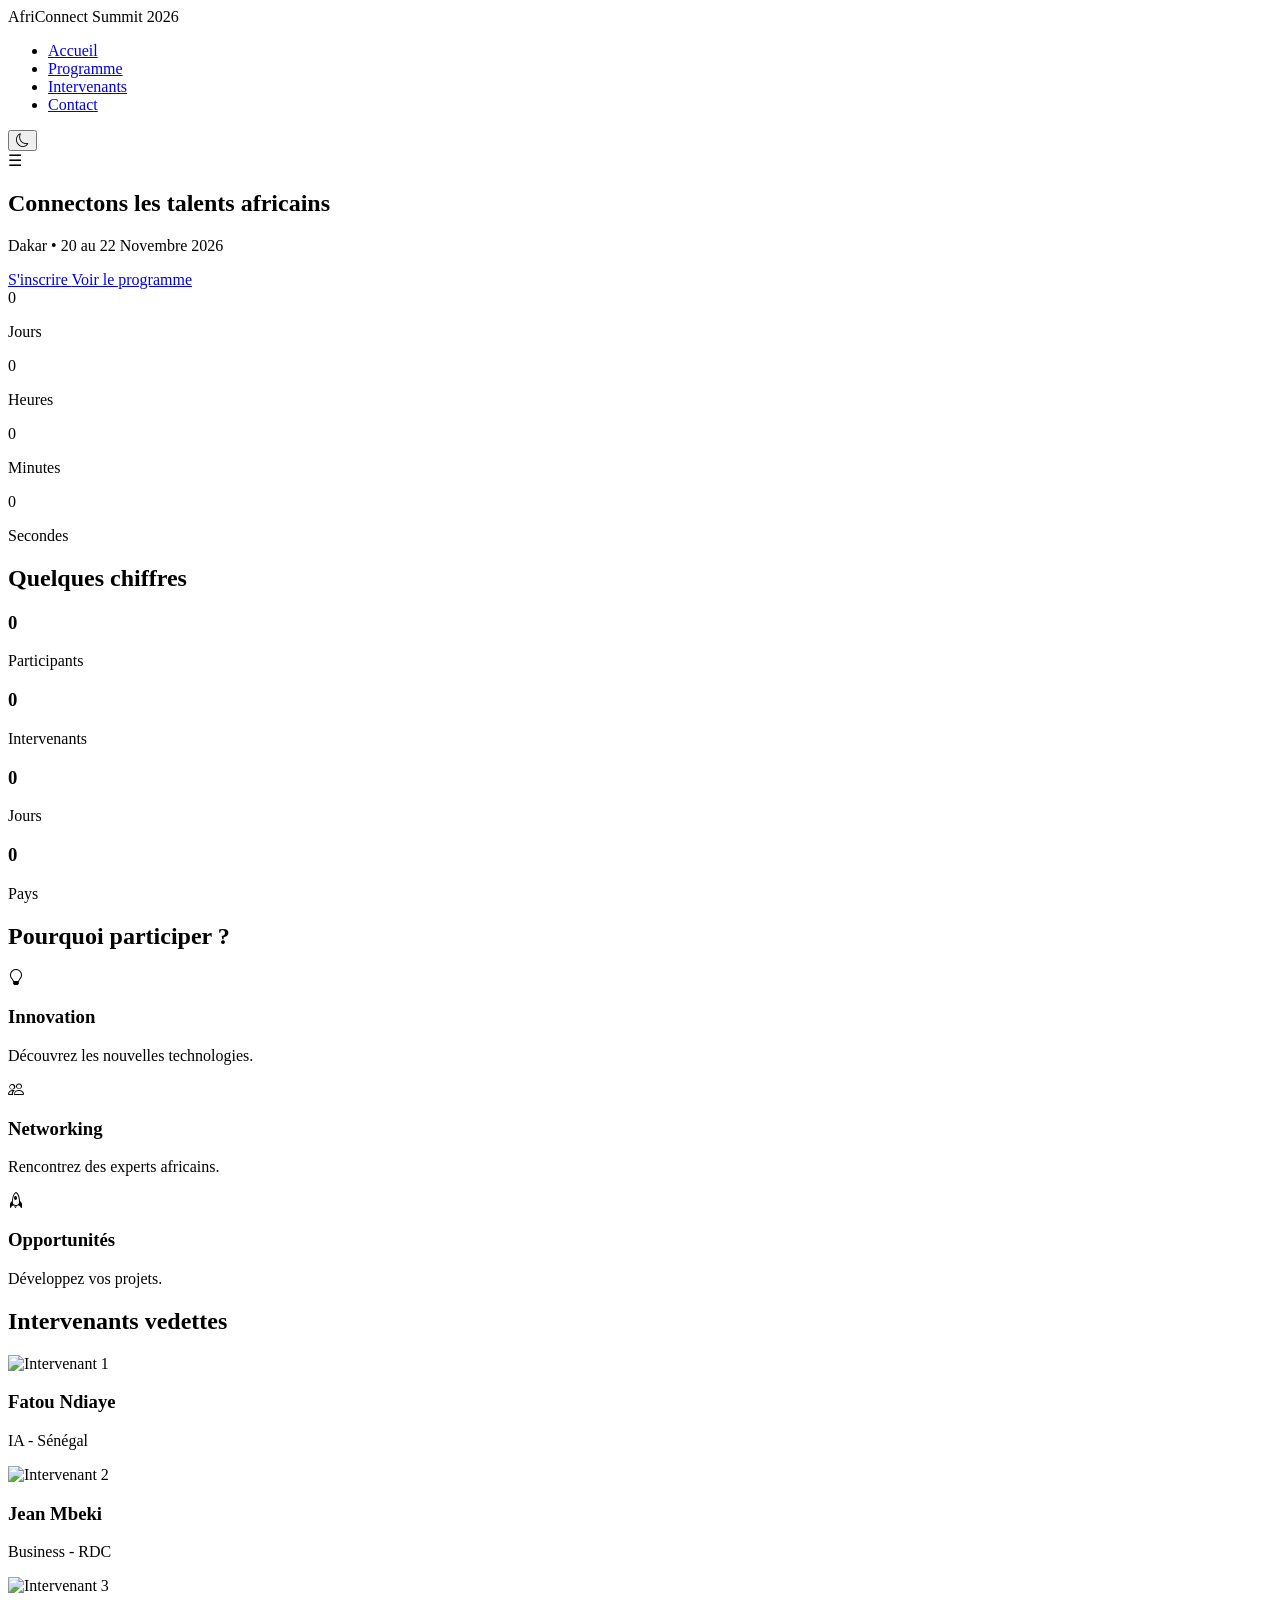
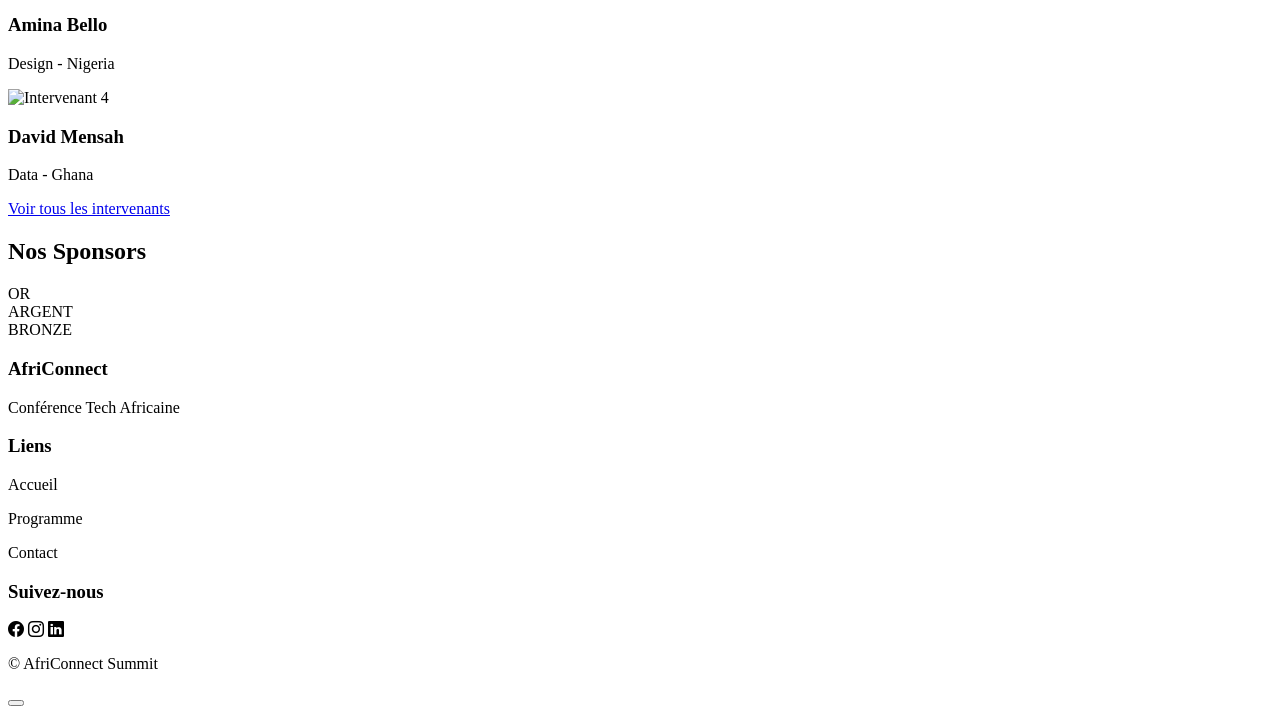
==== index.html @ 57b6f81d "Ajout de la structure HTML de la page d'accueil" ====
<!DOCTYPE html>
<html lang="fr">
<head>
    <meta charset="UTF-8">
    <meta name="viewport" content="width=device-width, initial-scale=1.0">
    <title>AfriConnect Summit 2026</title>
    <link rel="preconnect" href="https://fonts.googleapis.com">
    <link rel="preconnect" href="https://fonts.gstatic.com" crossorigin>
    <link href="https://fonts.googleapis.com/css2?family=Poppins:wght@300;400;500;700&family=Space+Grotesk:wght@600;700&display=swap" rel="stylesheet">
    <link rel="stylesheet"
    href="https://cdn.jsdelivr.net/npm/bootstrap-icons@1.13.1/font/bootstrap-icons.min.css">
    <link rel="stylesheet" href="css/style.css">

</head>
<body>
<header>
<nav class="navbar">
<div class="logo">
AfriConnect Summit 2026
</div>
<ul class="menu">

<li><a href="index.html">Accueil</a></li>
<li><a href="programme.html">Programme</a></li>
<li><a href="intervenants.html">Intervenants</a></li>
<li><a href="contact.html">Contact</a></li>
</ul>
<!-- Bouton Dark Mode -->
<button id="theme-btn">
<i class="bi bi-moon"></i>
</button>
<!-- Hamburger -->
<div id="hamburger">
☰
</div>
</nav>
</header>
<!--  MAIN  -->
<main>

<!-- HERO -->

<section class="hero">

<h1>Connectons les talents africains</h1>
<p>
Dakar • 20 au 22 Novembre 2026
</p>
<div class="hero-btn">
<a href="contact.html" class="btn">
S'inscrire
</a>
<a href="programme.html" class="btn btn2">
Voir le programme
</a>
</div>
<!-- Compte à rebours -->
<div id="countdown">
<div>
<span id="days">0</span>
<p>Jours</p>
</div>
<div>
<span id="hours">0</span>
<p>Heures</p>
</div>
<div>
<span id="minutes">0</span>
<p>Minutes</p>
</div>
<div>
<span id="seconds">0</span>
<p>Secondes</p>
</div>
</div>
</section>
<!-- Chiffres -->
<section class="stats">
<h2>Quelques chiffres</h2>
<div class="grid-stats">
<div class="card">
<h3 class="counter" data-target="1200">0</h3>
<p>Participants</p>
</div>
<div class="card">
<h3 class="counter" data-target="48">0</h3>
<p>Intervenants</p>
</div>
<div class="card">
<h3 class="counter" data-target="3">0</h3>
<p>Jours</p>
</div>
<div class="card">
<h3 class="counter" data-target="12">0</h3>
<p>Pays</p>
</div>
</div>
</section>
<!-- Pourquoi participer -->
<section class="why">
<h2>Pourquoi participer ?</h2>
<div class="why-container">
<article>
<i class="bi bi-lightbulb"></i>
<h3>Innovation</h3>
<p>
Découvrez les nouvelles technologies.
</p>
</article>
<article>
<i class="bi bi-people"></i>
<h3>Networking</h3>
<p>
Rencontrez des experts africains.
</p>
</article>
<article>
<i class="bi bi-rocket"></i>
<h3>Opportunités</h3>
<p>
Développez vos projets.
</p>
</article>
</div>
</section>
<!-- Intervenants -->
<section class="speakers">
<h2>Intervenants vedettes</h2>
<div class="speaker-grid">
<article>
<img src="images/speaker1.jpg" alt="Intervenant 1">
<h3>Fatou Ndiaye</h3>
<p>IA - Sénégal</p>
</article>
<article>
<img src="images/speaker2.jpg" alt="Intervenant 2">
<h3>Jean Mbeki</h3>
<p>Business - RDC</p>
</article>
<article>
<img src="images/speaker3.jpg" alt="Intervenant 3">
<h3>Amina Bello</h3>
<p>Design - Nigeria</p>
</article>
<article>
<img src="images/speaker4.jpg" alt="Intervenant 4">
<h3>David Mensah</h3>
<p>Data - Ghana</p>
</article>
</div>
<a href="intervenants.html" class="btn">
Voir tous les intervenants
</a>
</section>
<!-- Sponsors -->
<section class="sponsors">
<h2>Nos Sponsors</h2>
<div class="sponsor-container">
<div class="gold">
OR
</div>
<div class="silver">
ARGENT
</div>
<div class="bronze">
BRONZE
</div>
</div>
</section>
</main>
<!--  FOOTER  -->
<footer>
<div class="footer">
<div>
<h3>AfriConnect</h3>
<p>
Conférence Tech Africaine
</p>
</div>
<div>
<h3>Liens</h3>
<p>Accueil</p>
<p>Programme</p>
<p>Contact</p>
</div>
<div>
<h3>Suivez-nous</h3>
<i class="bi bi-facebook"></i>
<i class="bi bi-instagram"></i>
<i class="bi bi-linkedin"></i>
</div>
</div>
<p>
© <span id="year"></span>
AfriConnect Summit
</p>
<button id="topBtn">
</button>

</footer>
<script src="js/main.js"></script>
</body>
</html>
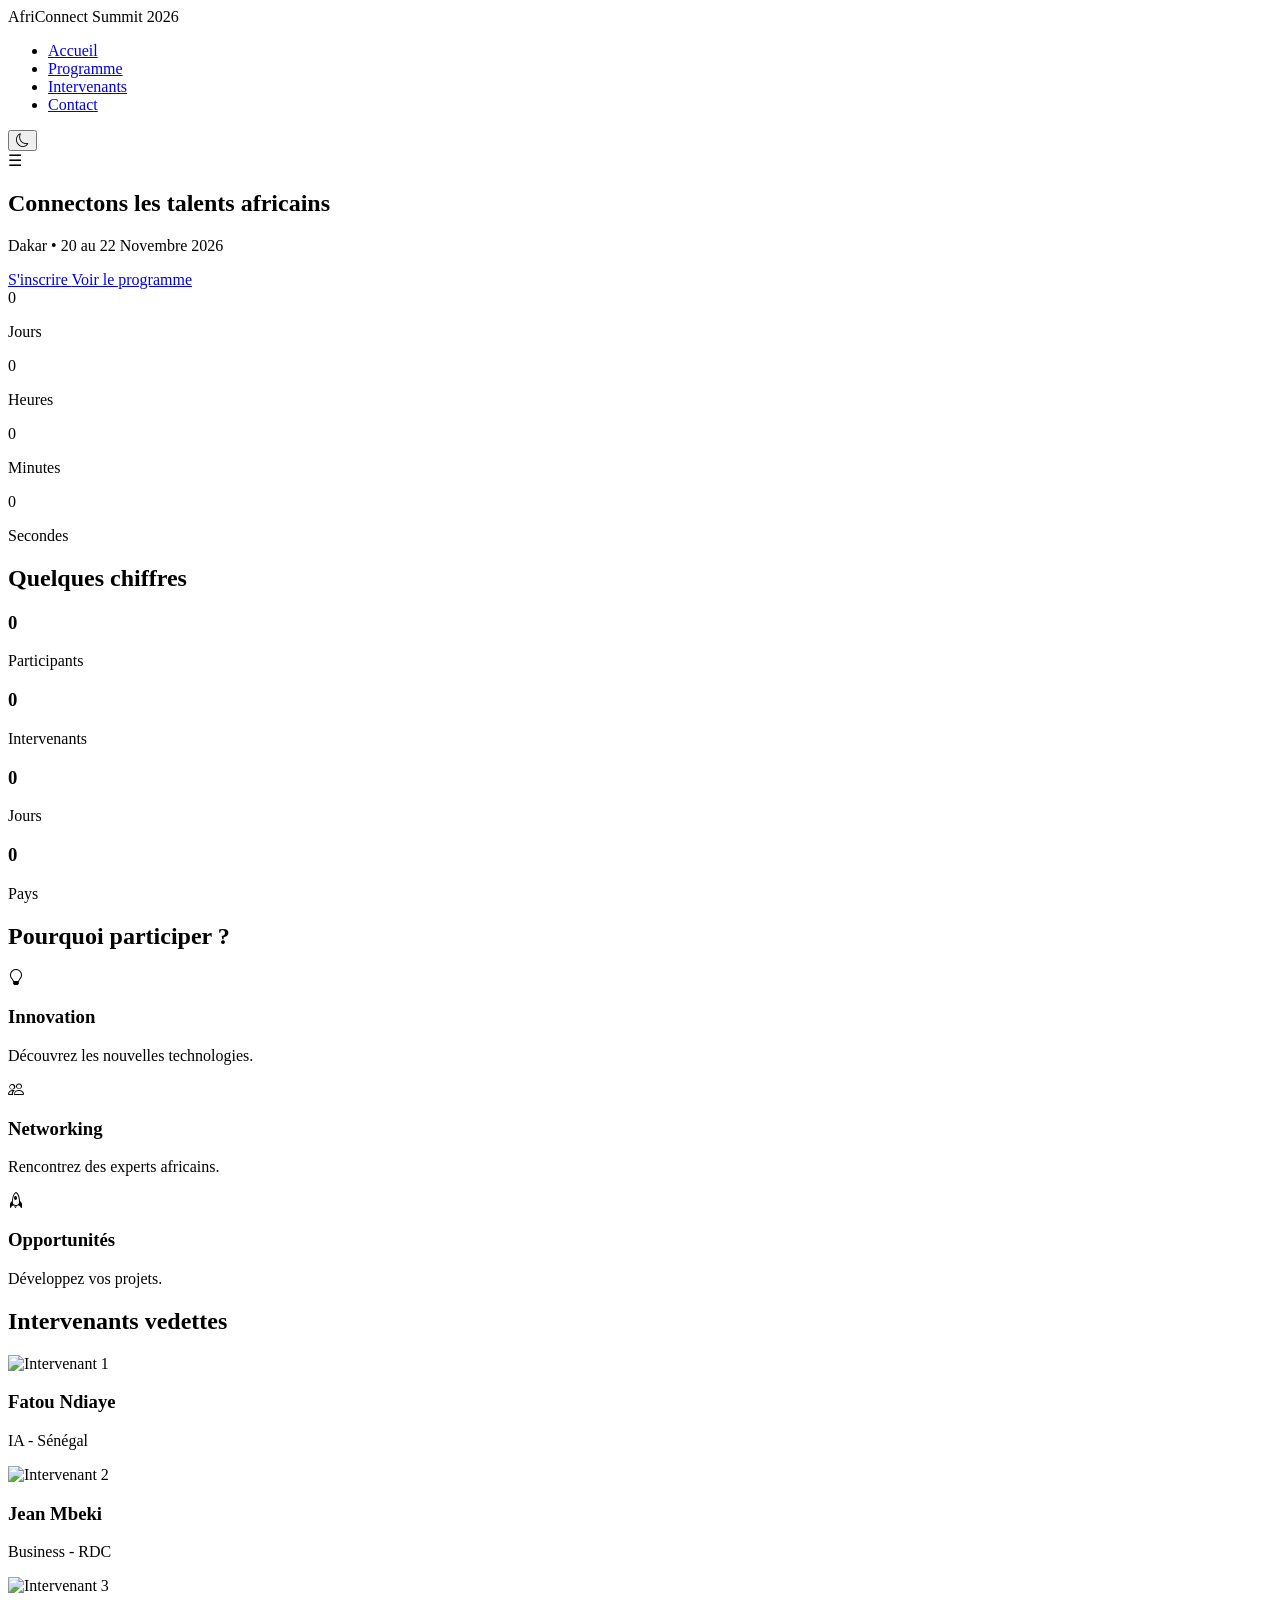
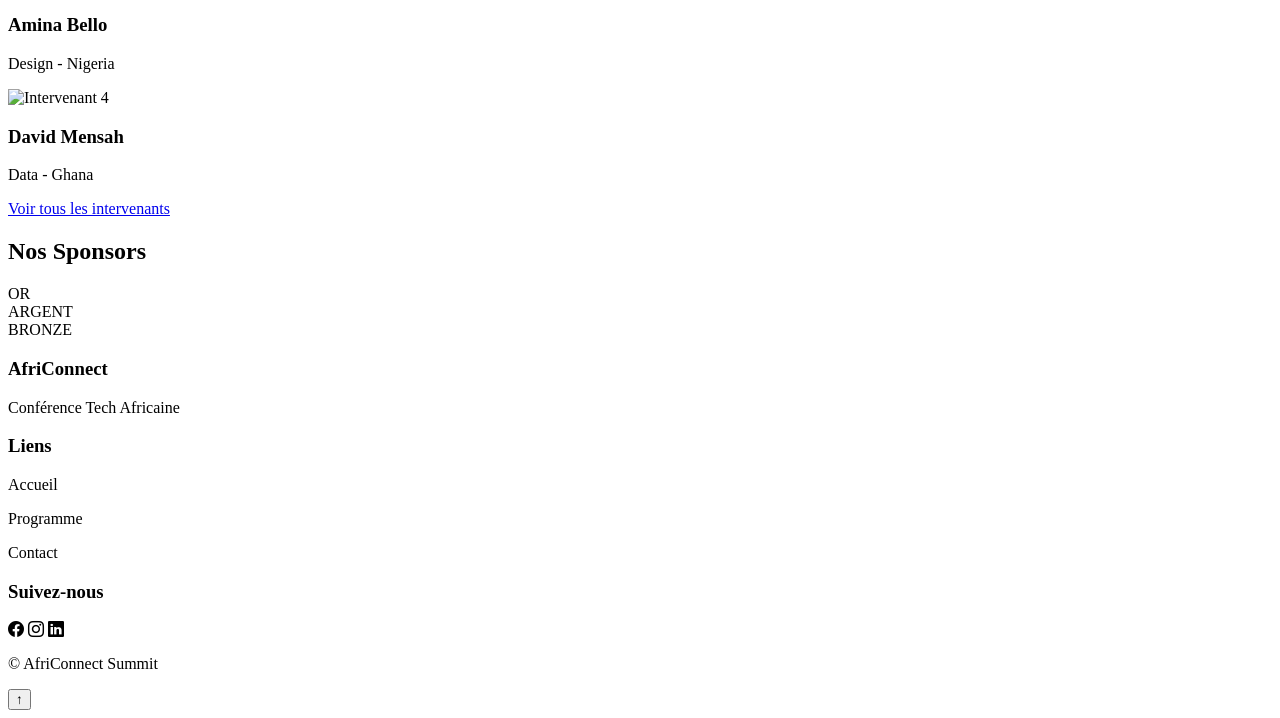
==== commit 4fd25099: "Création de la page Contact" ====
--- a/index.html
+++ b/index.html
@@ -14,7 +14,7 @@
 </head>
 <body>
 <header>
-<nav class="navbar">
+<nav class="navbar" aria-label="Navigation principale">
 <div class="logo">
 AfriConnect Summit 2026
 </div>
@@ -26,11 +26,11 @@
 <li><a href="contact.html">Contact</a></li>
 </ul>
 <!-- Bouton Dark Mode -->
-<button id="theme-btn">
+<button id="theme-btn" aria-label="Changer le théme">
 <i class="bi bi-moon"></i>
 </button>
 <!-- Hamburger -->
-<div id="hamburger">
+<div id="hamburger" aria-label="Ouvrir le menu">
 ☰
 </div>
 </nav>
@@ -194,7 +194,8 @@
 © <span id="year"></span>
 AfriConnect Summit
 </p>
-<button id="topBtn">
+<button id="topBtn" aria-label="Retour en haut">
+  ↑
 </button>
 
 </footer>
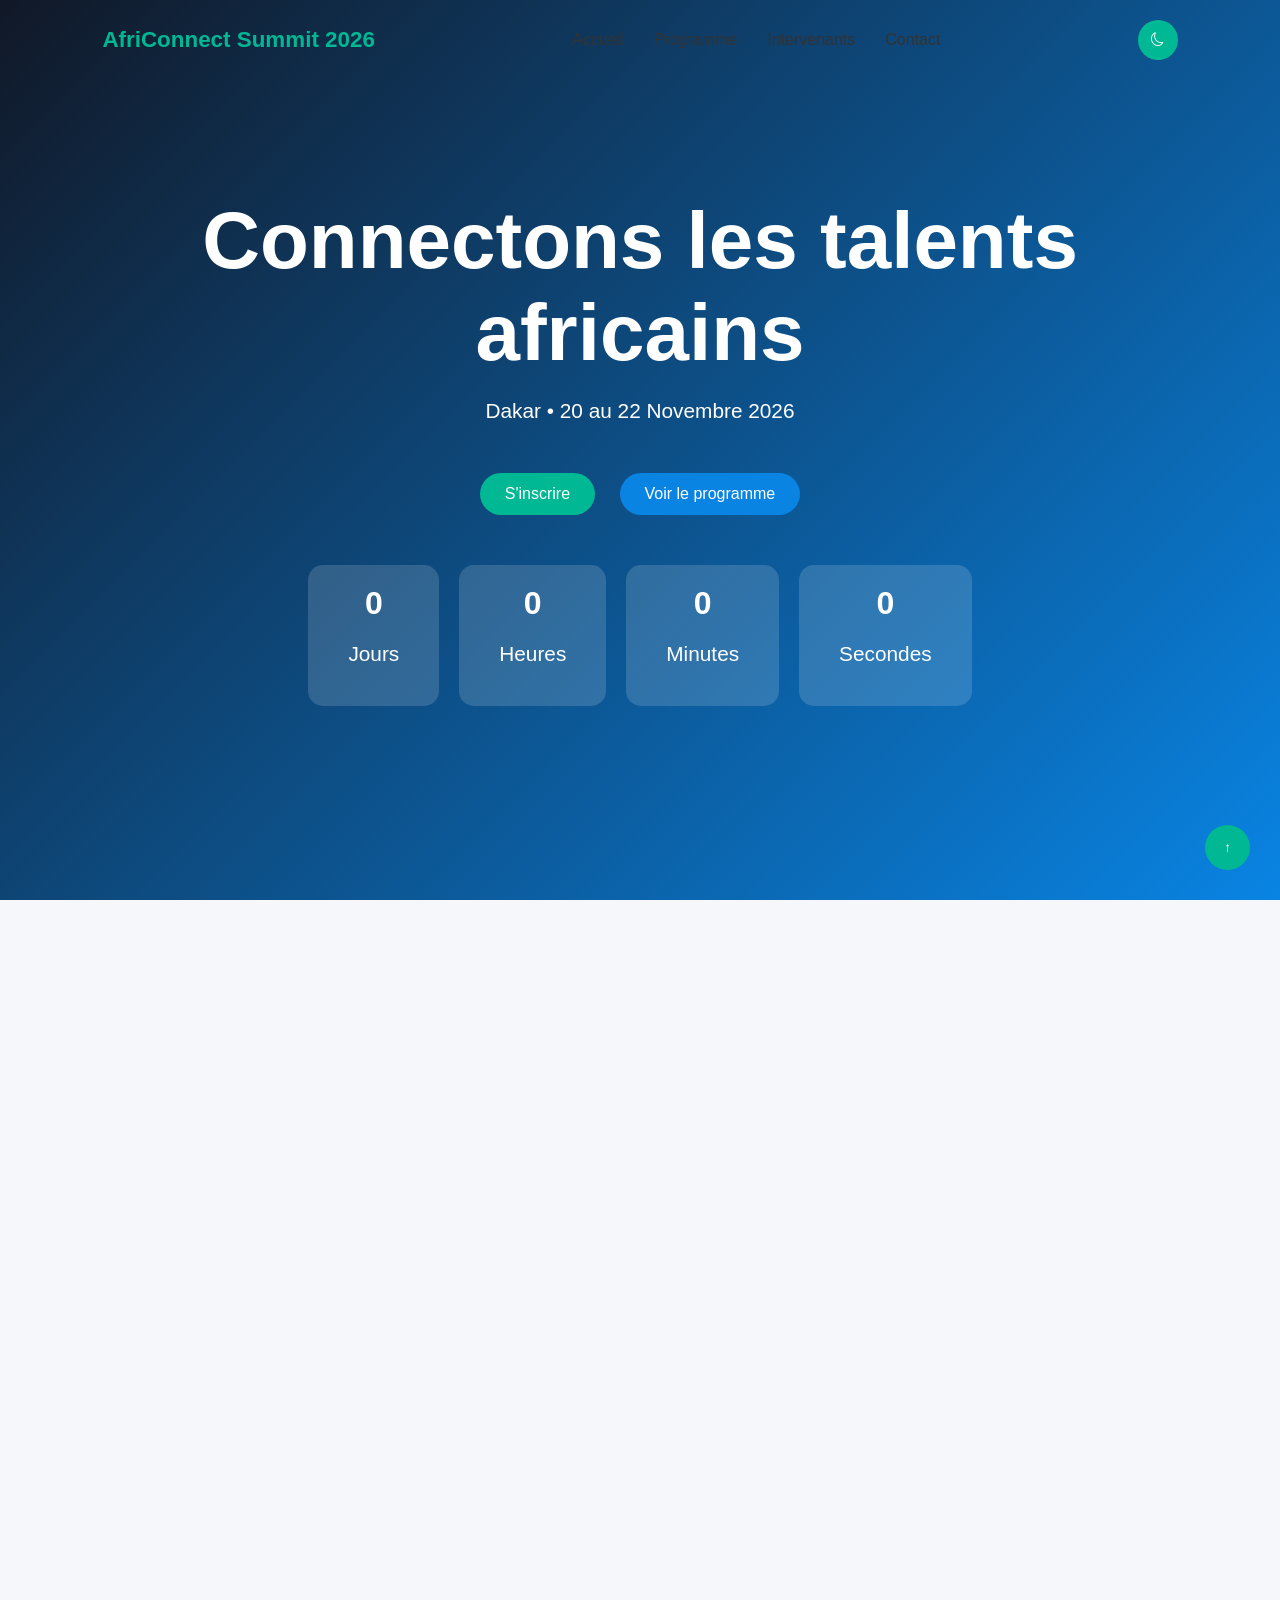
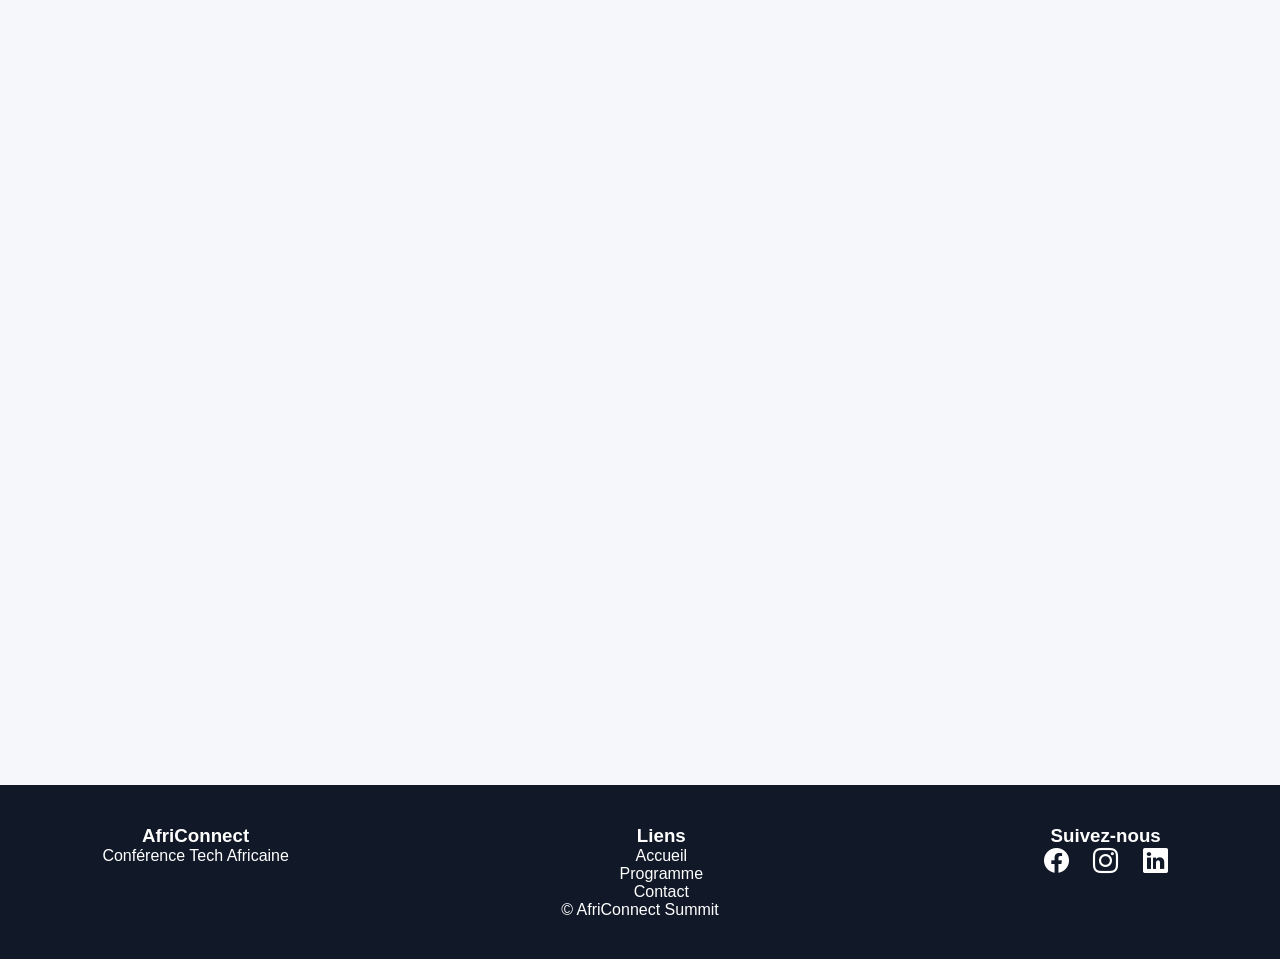
==== commit 0fcc4ec0: "Création du style CSS responsive" ====
--- a/index.html
+++ b/index.html
@@ -75,7 +75,7 @@
 </div>
 </section>
 <!-- Chiffres -->
-<section class="stats">
+<section class="stats hidden">
 <h2>Quelques chiffres</h2>
 <div class="grid-stats">
 <div class="card">
@@ -97,7 +97,7 @@
 </div>
 </section>
 <!-- Pourquoi participer -->
-<section class="why">
+<section class="why hidden">
 <h2>Pourquoi participer ?</h2>
 <div class="why-container">
 <article>
@@ -124,7 +124,7 @@
 </div>
 </section>
 <!-- Intervenants -->
-<section class="speakers">
+<section class="speakers hidden">
 <h2>Intervenants vedettes</h2>
 <div class="speaker-grid">
 <article>
@@ -153,7 +153,7 @@
 </a>
 </section>
 <!-- Sponsors -->
-<section class="sponsors">
+<section class="sponsors hidden">
 <h2>Nos Sponsors</h2>
 <div class="sponsor-container">
 <div class="gold">
--- a/css/style.css
+++ b/css/style.css
@@ -0,0 +1,729 @@
+/*  VARIABLES*/
+
+:root{
+--primary:#00b894;
+--secondary:#0984e3;
+--dark:#111827;
+--light:#ffffff;
+--text:#333333;
+--bg:#f5f7fa;
+--card:#ffffff;
+--border-radius:15px;
+--shadow:0 10px 30px rgba(0,0,0,0.1);
+--transition:0.3s ease;
+--title-font:"Space Grotesk",sans-serif;
+--body-font:"Poppins",sans-serif;
+}
+
+/* DARK MODE */
+
+[data-theme="dark"]{
+--dark:#ffffff;
+--light:#111827;
+--text:#eeeeee;
+--bg:#0f172a;
+--card:#1e293b;
+}
+
+/*  RESET */
+
+*{
+margin:0;
+padding:0;
+box-sizing:border-box;
+scroll-behavior:smooth;
+}
+
+body{
+font-family:var(--body-font);
+background:var(--bg);
+color:var(--text);
+transition:var(--transition);
+}
+
+h1,h2,h3{
+font-family:var(--title-font);
+}
+
+a{
+text-decoration:none;
+color:inherit;
+}
+
+img{
+max-width:100%;
+display:block;
+}
+
+/*  NAVBAR */
+
+header{
+position:fixed;
+top:0;
+left:0;
+width:100%;
+z-index:1000;
+}
+
+.navbar{
+display:flex;
+justify-content:space-between;
+align-items:center;
+padding:20px 8%;
+background:transparent;
+transition:var(--transition);
+}
+
+.navbar.scrolled{
+background:var(--light);
+box-shadow:var(--shadow);
+}
+
+.logo{
+font-size:1.4rem;
+font-weight:700;
+color:var(--primary);
+}
+
+.menu{
+display:flex;
+gap:30px;
+list-style:none;
+}
+
+.menu a{
+font-weight:500;
+transition:var(--transition);
+}
+
+.menu a:hover{
+color:var(--primary);
+}
+
+/* Bouton thème */
+
+#theme-btn{
+border:none;
+background:var(--primary);
+color:white;
+width:40px;
+height:40px;
+border-radius:50%;
+cursor:pointer;
+transition:var(--transition);
+}
+
+#theme-btn:hover{
+transform:scale(1.1);
+}
+
+/* Hamburger */
+
+#hamburger{
+display:none;
+font-size:30px;
+cursor:pointer;
+}
+
+/*  BOUTONS  */
+
+.btn{
+display:inline-block;
+background:var(--primary);
+color:white;
+padding:12px 25px;
+border-radius:30px;
+transition:var(--transition);
+margin:10px;
+}
+
+.btn:hover{
+transform:translateY(-5px);
+}
+
+.btn2{
+background:var(--secondary);
+}
+
+/* HERO */
+
+.hero{
+min-height:100vh;
+display:flex;
+flex-direction:column;
+justify-content:center;
+align-items:center;
+text-align:center;
+padding:100px 8%;
+background:linear-gradient(
+135deg,
+var(--dark),
+var(--secondary)
+);
+color:white;
+}
+
+.hero h1{
+font-size:4rem;
+animation:fadeDown 1s;
+}
+
+.hero p{
+font-size:1.3rem;
+margin:20px;
+}
+
+.hero-btn{
+margin-top:20px;
+}
+
+/* Animation */
+
+@keyframes fadeDown{
+
+from{
+opacity:0;
+transform:translateY(-40px);
+}
+
+to{
+opacity:1;
+transform:translateY(0);
+}
+
+}
+
+/*  COMPTE A REBOURS  */
+
+#countdown{
+display:flex;
+gap:20px;
+margin-top:40px;
+flex-wrap:wrap;
+justify-content:center;
+}
+
+#countdown div{
+background:rgba(255,255,255,0.15);
+padding:20px;
+border-radius:var(--border-radius);
+min-width:100px;
+}
+
+#countdown span{
+font-size:2rem;
+font-weight:bold;
+}
+
+/*  SECTIONS GENERALES */
+
+section{
+padding:80px 8%;
+}
+
+section h2{
+text-align:center;
+font-size:2.5rem;
+margin-bottom:40px;
+}
+
+/*  STATISTIQUES  */
+
+.grid-stats{
+display:grid;
+grid-template-columns:repeat(4,1fr);
+gap:25px;
+}
+
+.card{
+background:var(--card);
+padding:30px;
+text-align:center;
+border-radius:var(--border-radius);
+box-shadow:var(--shadow);
+transition:var(--transition);
+}
+
+.card:hover{
+transform:translateY(-10px);
+}
+
+.card h3{
+font-size:2.5rem;
+color:var(--primary);
+}
+
+/* POURQUOI PARTICIPER  */
+
+.why-container{
+display:flex;
+justify-content:center;
+gap:30px;
+}
+
+.why-container article{
+background:var(--card);
+padding:30px;
+text-align:center;
+border-radius:var(--border-radius);
+box-shadow:var(--shadow);
+flex:1;
+transition:var(--transition);
+}
+
+.why-container article:hover{
+transform:translateY(-10px);
+}
+
+.why-container i{
+font-size:40px;
+color:var(--primary);
+}
+
+/*  INTERVENANTS  */
+
+.speaker-grid{
+display:grid;
+grid-template-columns:repeat(4,1fr);
+gap:25px;
+}
+
+.speaker-card{
+background:var(--card);
+border-radius:var(--border-radius);
+overflow:hidden;
+box-shadow:var(--shadow);
+transition:var(--transition);
+text-align:center;
+}
+
+.speaker-card img{
+width:100%;
+height:250px;
+object-fit:cover;
+}
+
+.speaker-card h3{
+margin-top:15px;
+}
+
+.speaker-card p{
+padding-bottom:20px;
+}
+
+.speaker-card:hover{
+transform:translateY(-10px);
+box-shadow:0 15px 40px rgba(0,0,0,0.2);
+}
+
+/* SPONSORS */
+
+.sponsor-container{
+display:flex;
+justify-content:center;
+align-items:center;
+gap:30px;
+}
+
+.sponsor-container div{
+padding:40px;
+border-radius:var(--border-radius);
+font-weight:bold;
+}
+
+.gold{
+font-size:2rem;
+background:#ffd700;
+}
+
+.silver{
+font-size:1.5rem;
+background:#c0c0c0;
+}
+
+.bronze{
+background:#cd7f32;
+}
+
+/* HERO INTERNE  */
+
+.hero-page{
+min-height:40vh;
+display:flex;
+flex-direction:column;
+justify-content:center;
+align-items:center;
+background:linear-gradient(
+135deg,
+var(--dark),
+var(--secondary)
+);
+color:white;
+text-align:center;
+}
+
+.hero-page h1{
+font-size:3rem;
+}
+
+/*  PROGRAMME  */
+
+.tabs{
+display:flex;
+justify-content:center;
+gap:20px;
+margin-bottom:30px;
+}
+
+.tab{
+padding:12px 25px;
+border:none;
+background:var(--primary);
+color:white;
+border-radius:30px;
+cursor:pointer;
+transition:var(--transition);
+}
+
+.tab:hover,
+.tab.active{
+background:var(--secondary);
+}
+
+table{
+width:100%;
+border-collapse:collapse;
+background:var(--card);
+}
+
+th{
+background:var(--primary);
+color:white;
+padding:15px;
+}
+
+td{
+padding:15px;
+text-align:center;
+border-bottom:1px solid #ddd;
+}
+
+tr:nth-child(even){
+background:rgba(0,0,0,0.05);
+}
+
+.theme-grid{
+display:grid;
+grid-template-columns:repeat(2,1fr);
+gap:25px;
+}
+
+.theme-grid article{
+background:var(--card);
+padding:30px;
+border-radius:var(--border-radius);
+box-shadow:var(--shadow);
+text-align:center;
+}
+
+/* CONTACT  */
+
+.contact-container{
+display:flex;
+gap:40px;
+}
+
+.contact-form,
+.contact-info{
+flex:1;
+background:var(--card);
+padding:30px;
+border-radius:var(--border-radius);
+box-shadow:var(--shadow);
+}
+
+.form-group{
+margin-bottom:20px;
+}
+
+.form-group label{
+display:block;
+margin-bottom:8px;
+}
+
+.form-group input,
+.form-group select,
+.form-group textarea{
+width:100%;
+padding:12px;
+border-radius:10px;
+border:1px solid #ccc;
+font-family:var(--body-font);
+}
+
+.error{
+color:red;
+}
+
+#successMessage{
+color:green;
+margin-top:15px;
+}
+
+/* FAQ  */
+
+.accordion input{
+display:none;
+}
+
+.accordion label{
+display:block;
+background:var(--card);
+padding:15px;
+margin:10px 0;
+cursor:pointer;
+border-radius:10px;
+}
+
+.accordion .content{
+max-height:0;
+overflow:hidden;
+transition:var(--transition);
+background:var(--card);
+}
+
+.accordion input:checked ~ .content{
+max-height:100px;
+padding:15px;
+}
+
+/*  MAP */
+
+.map iframe{
+border-radius:var(--border-radius);
+}
+
+/* FOOTER  */
+
+footer{
+background:var(--dark);
+color:white;
+padding:40px 8%;
+text-align:center;
+}
+
+.footer{
+display:flex;
+justify-content:space-between;
+gap:30px;
+}
+
+footer i{
+font-size:25px;
+margin:10px;
+}
+
+#topBtn{
+position:fixed;
+bottom:30px;
+right:30px;
+background:var(--primary);
+color:white;
+border:none;
+width:45px;
+height:45px;
+border-radius:50%;
+cursor:pointer;
+}
+
+/*  ANIMATION AU SCROLL */
+
+.hidden{
+opacity:0;
+transform:translateY(40px);
+transition:1s ease;
+}
+
+.show{
+opacity:1;
+transform:translateY(0);
+}
+
+
+/* RESPONSIVE TABLETTE  */
+
+@media(max-width:768px){
+
+.navbar{
+padding:20px 5%;
+}
+
+.menu{
+position:absolute;
+top:80px;
+left:0;
+width:100%;
+background:var(--light);
+flex-direction:column;
+align-items:center;
+padding:30px;
+display:none;
+}
+
+.menu.active{
+display:flex;
+}
+
+#hamburger{
+display:block;
+}
+
+.hero h1{
+font-size:2.5rem;
+}
+
+.grid-stats{
+grid-template-columns:repeat(2,1fr);
+}
+
+.speaker-grid{
+grid-template-columns:repeat(2,1fr);
+}
+
+.why-container{
+flex-direction:column;
+}
+
+.contact-container{
+flex-direction:column;
+}
+
+.footer{
+flex-direction:column;
+}
+
+.theme-grid{
+grid-template-columns:1fr;
+}
+
+}
+
+
+/*  RESPONSIVE MOBILE  */
+
+@media(max-width:375px){
+
+section{
+padding:60px 5%;
+}
+
+.hero h1{
+font-size:2rem;
+}
+
+.hero p{
+font-size:1rem;
+}
+
+.grid-stats{
+grid-template-columns:1fr;
+}
+
+.speaker-grid{
+grid-template-columns:1fr;
+}
+
+#countdown div{
+min-width:80px;
+}
+
+#countdown span{
+font-size:1.5rem;
+}
+
+.tabs{
+flex-direction:column;
+align-items:center;
+}
+
+table{
+font-size:0.8rem;
+}
+
+}
+
+
+/*  GRAND ECRAN  */
+
+@media(min-width:1200px){
+
+.hero h1{
+font-size:5rem;
+}
+
+}
+
+
+/*  TRANSITIONS ELEMENTS */
+
+button,
+a,
+.card,
+article,
+input,
+select,
+textarea{
+transition:var(--transition);
+}
+
+
+/*  BOUTONS FILTRE */
+
+.filter-buttons{
+display:flex;
+justify-content:center;
+gap:15px;
+flex-wrap:wrap;
+margin-bottom:40px;
+}
+
+.filter-btn{
+border:none;
+padding:12px 25px;
+background:var(--primary);
+color:white;
+border-radius:30px;
+cursor:pointer;
+}
+
+.filter-btn.active,
+.filter-btn:hover{
+background:var(--secondary);
+}
+
+
+/*  VALIDATION FORMULAIRE  */
+
+input.valid,
+select.valid,
+textarea.valid{
+border:2px solid green;
+}
+
+input.invalid,
+select.invalid,
+textarea.invalid{
+border:2px solid red;
+}
+
+
+/*MENU MOBILE  */
+
+@media(max-width:768px){
+
+#theme-btn{
+margin-left:auto;
+margin-right:20px;
+}
+
+}
